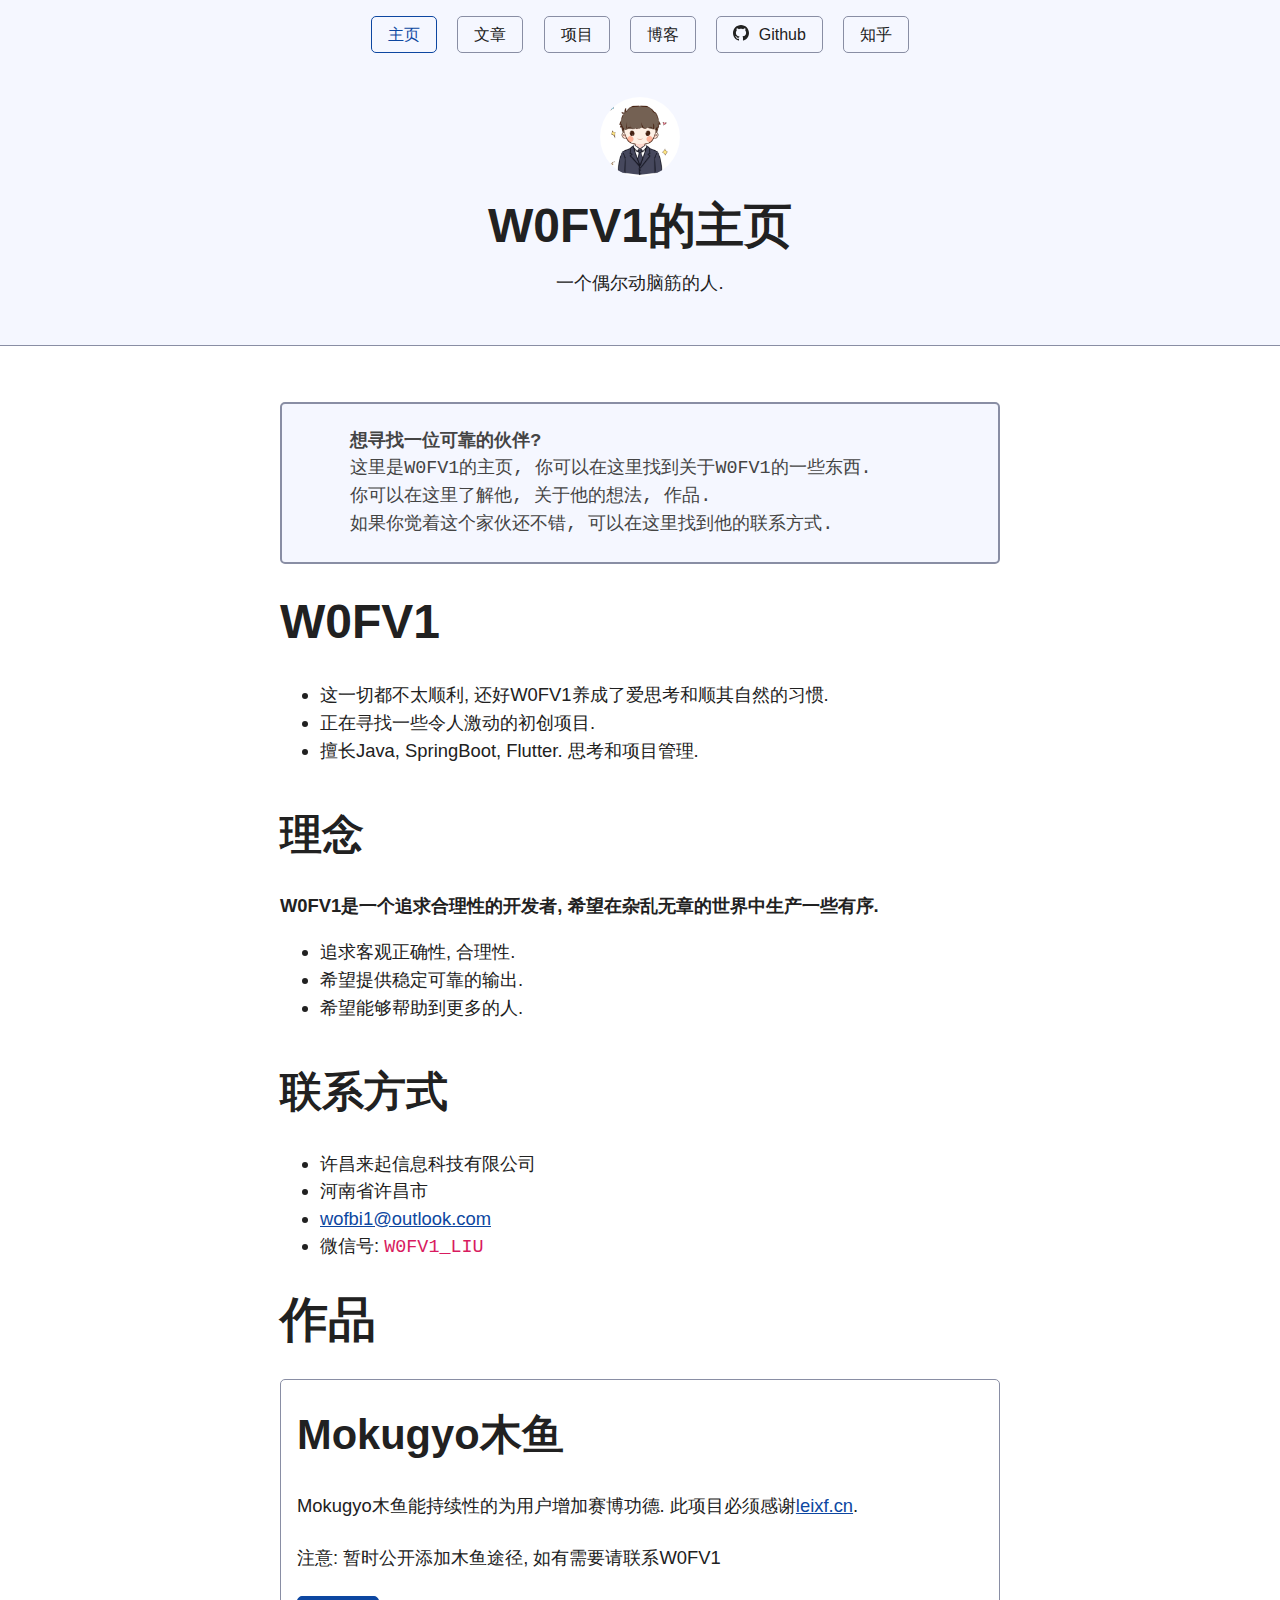
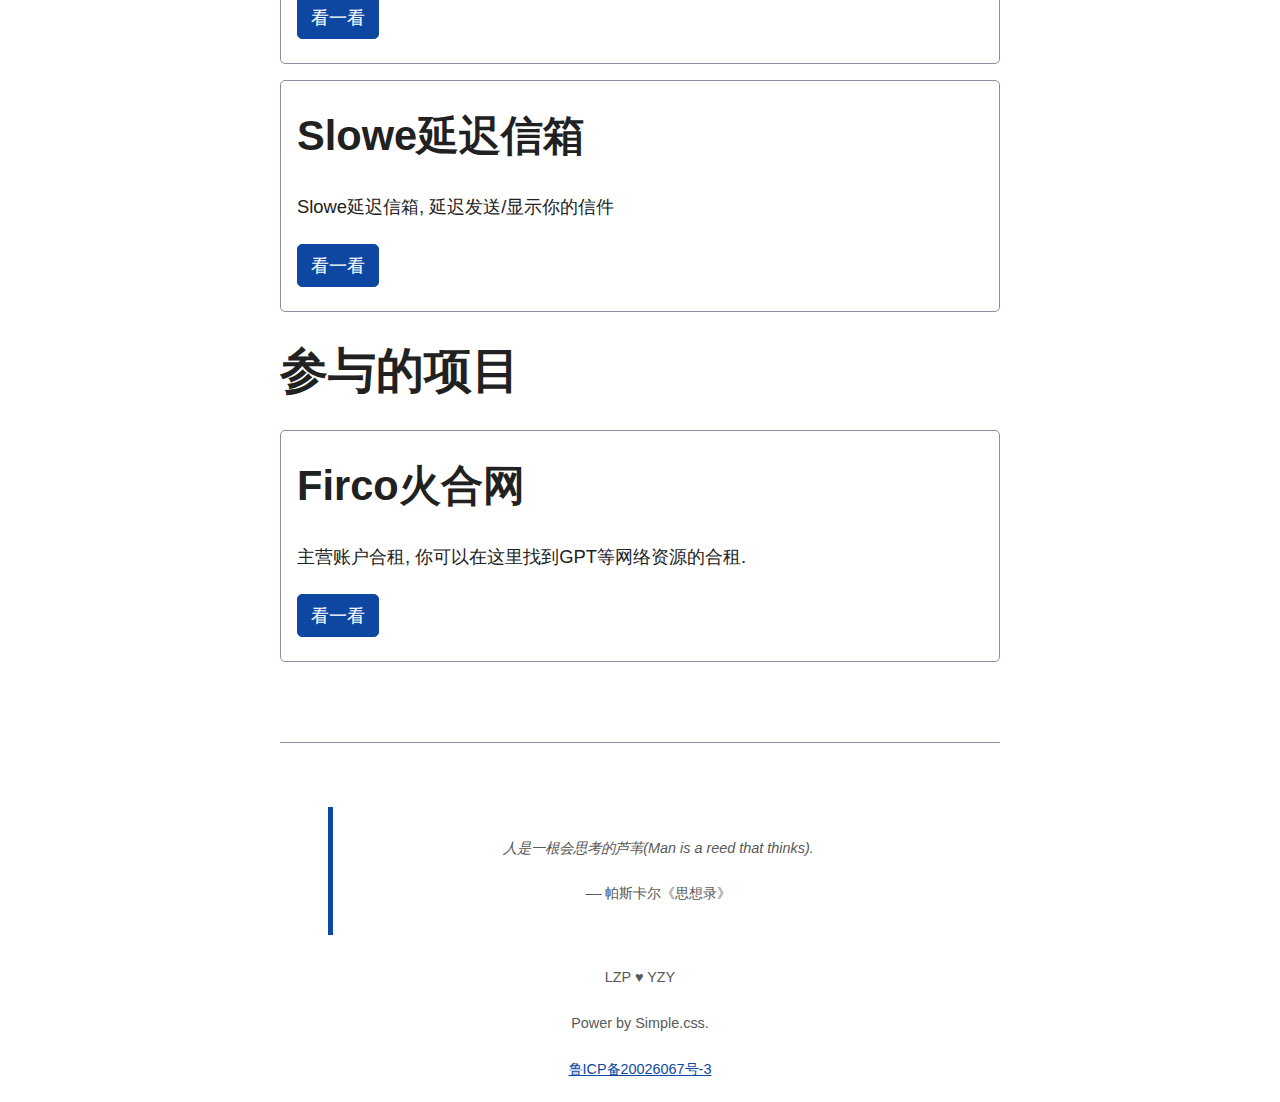
==== index.html @ 83e666e5 "提交W0FV1基本的信息" ====
<!DOCTYPE html>
<html lang="en">
<head>
    <meta charset="UTF-8">
    <title>W0FV1的主页</title>
    <link rel="stylesheet" href="/css/siwple.css">
    <style>
        .post-link {
            font-size: 1.6rem;
            font-weight: bold;
        }

        .meta {
            color: var(--text-light);
            font-size: 1rem;
        }

        .blog-item {
            margin-bottom: 4rem;
        }

        nav a.current {
            color: var(--accent) !important;
            border-color: var(--accent) !important;
        }

        .medium {
            font-size: 1.4rem;
        }

        .small {
            font-size: 1rem;
        }

        .avatar {
            width: 5rem;
            height: 5rem;
            border-radius: 50%;
        }

        .icon {
            vertical-align: sub;
            padding-top: .1rem;
            padding-right: .2rem;
            display: inline-block;
            width: 1.2em;
            height: 1.5em;
            margin-right: .1rem;
            stroke-width: 0;
            stroke: currentColor;
            fill: currentColor;
        }

    </style>
</head>
<body>

<header>
    <nav>
        <a href="/" class="current">主页</a>

        <a href="/article/index.html">文章</a>

        <a href="/project">项目</a>

        <a href="/blog">博客</a>

        <a href="https://github.com/kevquirk/simple.css">
            <svg class="icon" viewBox="0 0 32 32">
                <path d="M16 0.395c-8.836 0-16 7.163-16 16 0 7.069 4.585 13.067 10.942 15.182 0.8 0.148 1.094-0.347 1.094-0.77 0-0.381-0.015-1.642-0.022-2.979-4.452 0.968-5.391-1.888-5.391-1.888-0.728-1.849-1.776-2.341-1.776-2.341-1.452-0.993 0.11-0.973 0.11-0.973 1.606 0.113 2.452 1.649 2.452 1.649 1.427 2.446 3.743 1.739 4.656 1.33 0.143-1.034 0.558-1.74 1.016-2.14-3.554-0.404-7.29-1.777-7.29-7.907 0-1.747 0.625-3.174 1.649-4.295-0.166-0.403-0.714-2.030 0.155-4.234 0 0 1.344-0.43 4.401 1.64 1.276-0.355 2.645-0.532 4.005-0.539 1.359 0.006 2.729 0.184 4.008 0.539 3.054-2.070 4.395-1.64 4.395-1.64 0.871 2.204 0.323 3.831 0.157 4.234 1.026 1.12 1.647 2.548 1.647 4.295 0 6.145-3.743 7.498-7.306 7.895 0.574 0.497 1.085 1.47 1.085 2.963 0 2.141-0.019 3.864-0.019 4.391 0 0.426 0.288 0.925 1.099 0.768 6.354-2.118 10.933-8.113 10.933-15.18 0-8.837-7.164-16-16-16z"></path>
            </svg>
            Github</a>
        <a href="https://github.com/kevquirk/simple.css">知乎</a>
    </nav>
    <br>
    <img class="avatar"
         src="[data-uri]"
         alt="">
    <h1>W0FV1的主页</h1>
    <p>一个偶尔动脑筋的人.</p>

</header>

<main>
<pre class="notice">
    <strong>想寻找一位可靠的伙伴?</strong>
    这里是W0FV1的主页, 你可以在这里找到关于W0FV1的一些东西.
    你可以在这里了解他, 关于他的想法, 作品.
    如果你觉着这个家伙还不错, 可以在这里找到他的联系方式.
</pre>
    <h1>W0FV1</h1>
    <ul>
        <li>这一切都不太顺利, 还好W0FV1养成了爱思考和顺其自然的习惯.</li>
        <li>正在寻找一些令人激动的初创项目. </li>
        <li>擅长Java, SpringBoot, Flutter. 思考和项目管理.</li>
    </ul>


    <h2>理念</h2>
    <strong>W0FV1是一个追求合理性的开发者, 希望在杂乱无章的世界中生产一些有序.</strong>

    <ul>
        <li>追求客观正确性, 合理性.</li>
        <li>希望提供稳定可靠的输出.</li>
        <li>希望能够帮助到更多的人.</li>
    </ul>

    <h2>联系方式</h2>
    <ul>
        <li>许昌来起信息科技有限公司</li>
        <li>河南省许昌市</li>
        <li><a href="mailto:wofbi1@outlook.com">wofbi1@outlook.com</a></li>
        <li>微信号: <code>W0FV1_LIU</code></li>
    </ul>

    <h1>作品</h1>
    <article>
        <h2>Mokugyo木鱼</h2>
        <p>Mokugyo木鱼能持续性的为用户增加赛博功德. 此项目必须感谢<a href="https://leixf.cn/">leixf.cn</a>.</p>
        <p>注意: 暂时公开添加木鱼途径, 如有需要请联系W0FV1</p>
        <button onclick="jumpTo('https://mokugyo.wofbi1.cn/')">&nbsp;看一看&nbsp;</button>
    </article>
    <article>
        <h2>Slowe延迟信箱</h2>
        <p>Slowe延迟信箱, 延迟发送/显示你的信件</p>
        <button onclick="jumpTo('https://slowe.wofbi1.cn/')">&nbsp;看一看&nbsp;</button>
    </article>

    <h1>参与的项目</h1>
    <article>
        <h2>Firco火合网</h2>
        <p>主营账户合租, 你可以在这里找到GPT等网络资源的合租.</p>
        <button onclick="jumpTo('https://firco.cn/')">&nbsp;看一看&nbsp;</button>
    </article>

</main>

<footer>
    <blockquote>
        <p>人是一根会思考的芦苇(Man is a reed that thinks).</p>
        <p><cite>–– 帕斯卡尔《思想录》</cite></p>
    </blockquote>
    <p>LZP ♥ YZY</p>

    <p>Power by Simple.css.</p>
    <a href="https://beian.miit.gov.cn/">鲁ICP备20026067号-3</a>
</footer>

<script>
    function jumpTo(url) {
        //     打开新页面到url
        window.open(url);
    }
</script>
</body>
</html>
---- css/siwple.css ----
/* Global variables. */
:root,
::backdrop {
  /* Set sans-serif & mono fonts */
  --sans-font: -apple-system, BlinkMacSystemFont, "Avenir Next", Avenir,
    "Nimbus Sans L", Roboto, "Noto Sans", "Segoe UI", Arial, Helvetica,
    "Helvetica Neue", sans-serif;
  --mono-font: Consolas, Menlo, Monaco, "Andale Mono", "Ubuntu Mono", monospace;
  --standard-border-radius: 5px;

  /* Default (light) theme */
  --bg: #fff;
  --accent-bg: #f5f7ff;
  --text: #212121;
  --text-light: #585858;
  --border: #898EA4;
  --accent: #0d47a1;
  --accent-text: var(--bg);
  --code: #d81b60;
  --preformatted: #444;
  --marked: #ffdd33;
  --disabled: #efefef;
}

/* Dark theme */
@media (prefers-color-scheme: dark) {
  :root,
  ::backdrop {
    color-scheme: dark;
    --bg: #212121;
    --accent-bg: #2b2b2b;
    --text: #dcdcdc;
    --text-light: #ababab;
    --accent: #ffb300;
    --accent-text: var(--bg);
    --code: #f06292;
    --preformatted: #ccc;
    --disabled: #111;
  }
  /* Add a bit of transparency so light media isn't so glaring in dark mode */
  img,
  video {
    opacity: 0.8;
  }
}

/* Reset box-sizing */
*, *::before, *::after {
  box-sizing: border-box;
}

/* Reset default appearance */
textarea,
select,
input,
progress {
  appearance: none;
  -webkit-appearance: none;
  -moz-appearance: none;
}

html {
  /* Set the font globally */
  font-family: var(--sans-font);
  scroll-behavior: smooth;
}

/* Make the body a nice central block */
body {
  color: var(--text);
  background-color: var(--bg);
  font-size: 1.15rem;
  line-height: 1.5;
  display: grid;
  grid-template-columns: 1fr min(45rem, 90%) 1fr;
  margin: 0;
}
body > * {
  grid-column: 2;
}

/* Make the header bg full width, but the content inline with body */
body > header {
  background-color: var(--accent-bg);
  border-bottom: 1px solid var(--border);
  text-align: center;
  padding: 0 0.5rem 2rem 0.5rem;
  grid-column: 1 / -1;
}

body > header > *:only-child {
  margin-block-start: 2rem;
}

body > header h1 {
  max-width: 1200px;
  margin: 1rem auto;
}

body > header p {
  max-width: 40rem;
  margin: 1rem auto;
}

/* Add a little padding to ensure spacing is correct between content and header > nav */
main {
  padding-top: 1.5rem;
}

body > footer {
  margin-top: 4rem;
  padding: 2rem 1rem 1.5rem 1rem;
  color: var(--text-light);
  font-size: 0.9rem;
  text-align: center;
  border-top: 1px solid var(--border);
}

/* Format headers */
h1 {
  font-size: 3rem;
}

h2 {
  font-size: 2.6rem;
  margin-top: 3rem;
}

h3 {
  font-size: 2rem;
  margin-top: 3rem;
}

h4 {
  font-size: 1.44rem;
}

h5 {
  font-size: 1.15rem;
}

h6 {
  font-size: 0.96rem;
}

p {
  margin: 1.5rem 0;
}

/* Prevent long strings from overflowing container */
p, h1, h2, h3, h4, h5, h6 {
  overflow-wrap: break-word;
}

/* Fix line height when title wraps */
h1,
h2,
h3 {
  line-height: 1.1;
}

/* Reduce header size on mobile */
@media only screen and (max-width: 720px) {
  h1 {
    font-size: 2.5rem;
  }

  h2 {
    font-size: 2.1rem;
  }

  h3 {
    font-size: 1.75rem;
  }

  h4 {
    font-size: 1.25rem;
  }
}

/* Format links & buttons */
a,
a:visited {
  color: var(--accent);
}

a:hover {
  text-decoration: none;
}

button,
.button,
a.button, /* extra specificity to override a */
input[type="submit"],
input[type="reset"],
input[type="button"],
label[type="button"] {
  border: 1px solid var(--accent);
  background-color: var(--accent);
  color: var(--accent-text);
  padding: 0.5rem 0.9rem;
  text-decoration: none;
  line-height: normal;
}

.button[aria-disabled="true"], 
input:disabled,
textarea:disabled,
select:disabled,
button[disabled] {
  cursor: not-allowed;
  background-color: var(--disabled);
  border-color: var(--disabled);
  color: var(--text-light);
}

input[type="range"] {
  padding: 0;
}

/* Set the cursor to '?' on an abbreviation and style the abbreviation to show that there is more information underneath */
abbr[title] {
  cursor: help;
  text-decoration-line: underline;
  text-decoration-style: dotted;
}

button:enabled:hover,
.button:not([aria-disabled="true"]):hover,
input[type="submit"]:enabled:hover,
input[type="reset"]:enabled:hover,
input[type="button"]:enabled:hover,
label[type="button"]:hover {
  filter: brightness(1.4);
  cursor: pointer;
}

.button:focus-visible,
button:focus-visible:where(:enabled),
input:enabled:focus-visible:where(
  [type="submit"],
  [type="reset"],
  [type="button"]
) {
  outline: 2px solid var(--accent);
  outline-offset: 1px;
}

/* Format navigation */
header > nav {
  font-size: 1rem;
  line-height: 2;
  padding: 1rem 0 0 0;
}

/* Use flexbox to allow items to wrap, as needed */
header > nav ul,
header > nav ol {
  align-content: space-around;
  align-items: center;
  display: flex;
  flex-direction: row;
  flex-wrap: wrap;
  justify-content: center;
  list-style-type: none;
  margin: 0;
  padding: 0;
}

/* List items are inline elements, make them behave more like blocks */
header > nav ul li,
header > nav ol li {
  display: inline-block;
}

header > nav a,
header > nav a:visited {
  margin: 0 0.5rem 1rem 0.5rem;
  border: 1px solid var(--border);
  border-radius: var(--standard-border-radius);
  color: var(--text);
  display: inline-block;
  padding: 0.1rem 1rem;
  text-decoration: none;
}

header > nav a:hover,
header > nav a.current,
header > nav a[aria-current="page"] {
  border-color: var(--accent);
  color: var(--accent);
  cursor: pointer;
}

/* Reduce nav side on mobile */
@media only screen and (max-width: 720px) {
  header > nav a {
    border: none;
    padding: 0;
    text-decoration: underline;
    line-height: 1;
  }
}

/* Consolidate box styling */
aside, details, pre, progress {
  background-color: var(--accent-bg);
  border: 1px solid var(--border);
  border-radius: var(--standard-border-radius);
  margin-bottom: 1rem;
}

aside {
  font-size: 1rem;
  width: 30%;
  padding: 0 15px;
  margin-inline-start: 15px;
  float: right;
}
*[dir="rtl"] aside {
  float: left;
}

/* Make aside full-width on mobile */
@media only screen and (max-width: 720px) {
  aside {
    width: 100%;
    float: none;
    margin-inline-start: 0;
  }
}

article, fieldset, dialog {
  border: 1px solid var(--border);
  padding: 1rem;
  border-radius: var(--standard-border-radius);
  margin-bottom: 1rem;
}

article h2:first-child,
section h2:first-child {
  margin-top: 1rem;
}

section {
  border-top: 1px solid var(--border);
  border-bottom: 1px solid var(--border);
  padding: 2rem 1rem;
  margin: 3rem 0;
}

/* Don't double separators when chaining sections */
section + section,
section:first-child {
  border-top: 0;
  padding-top: 0;
}

section:last-child {
  border-bottom: 0;
  padding-bottom: 0;
}

details {
  padding: 0.7rem 1rem;
}

summary {
  cursor: pointer;
  font-weight: bold;
  padding: 0.7rem 1rem;
  margin: -0.7rem -1rem;
  word-break: break-all;
}

details[open] > summary + * {
  margin-top: 0;
}

details[open] > summary {
  margin-bottom: 0.5rem;
}

details[open] > :last-child {
  margin-bottom: 0;
}

/* Format tables */
table {
  border-collapse: collapse;
  margin: 1.5rem 0;
}

td,
th {
  border: 1px solid var(--border);
  text-align: start;
  padding: 0.5rem;
}

th {
  background-color: var(--accent-bg);
  font-weight: bold;
}

tr:nth-child(even) {
  /* Set every other cell slightly darker. Improves readability. */
  background-color: var(--accent-bg);
}

table caption {
  font-weight: bold;
  margin-bottom: 0.5rem;
}

/* Format forms */
textarea,
select,
input,
button,
.button {
  font-size: inherit;
  font-family: inherit;
  padding: 0.5rem;
  margin-bottom: 0.5rem;
  border-radius: var(--standard-border-radius);
  box-shadow: none;
  max-width: 100%;
  display: inline-block;
}
textarea,
select,
input {
  color: var(--text);
  background-color: var(--bg);
  border: 1px solid var(--border);
}
label {
  display: block;
}
textarea:not([cols]) {
  width: 100%;
}

/* Add arrow to drop-down */
select:not([multiple]) {
  background-image: linear-gradient(45deg, transparent 49%, var(--text) 51%),
    linear-gradient(135deg, var(--text) 51%, transparent 49%);
  background-position: calc(100% - 15px), calc(100% - 10px);
  background-size: 5px 5px, 5px 5px;
  background-repeat: no-repeat;
  padding-inline-end: 25px;
}
*[dir="rtl"] select:not([multiple]) {
  background-position: 10px, 15px;
}

/* checkbox and radio button style */
input[type="checkbox"],
input[type="radio"] {
  vertical-align: middle;
  position: relative;
  width: min-content;
}

input[type="checkbox"] + label,
input[type="radio"] + label {
  display: inline-block;
}

input[type="radio"] {
  border-radius: 100%;
}

input[type="checkbox"]:checked,
input[type="radio"]:checked {
  background-color: var(--accent);
}

input[type="checkbox"]:checked::after {
  /* Creates a rectangle with colored right and bottom borders which is rotated to look like a check mark */
  content: " ";
  width: 0.18em;
  height: 0.32em;
  border-radius: 0;
  position: absolute;
  top: 0.05em;
  left: 0.17em;
  background-color: transparent;
  border-right: solid var(--bg) 0.08em;
  border-bottom: solid var(--bg) 0.08em;
  font-size: 1.8em;
  transform: rotate(45deg);
}
input[type="radio"]:checked::after {
  /* creates a colored circle for the checked radio button  */
  content: " ";
  width: 0.25em;
  height: 0.25em;
  border-radius: 100%;
  position: absolute;
  top: 0.125em;
  background-color: var(--bg);
  left: 0.125em;
  font-size: 32px;
}

/* Makes input fields wider on smaller screens */
@media only screen and (max-width: 720px) {
  textarea,
  select,
  input {
    width: 100%;
  }
}

/* Set a height for color input */
input[type="color"] {
  height: 2.5rem;
  padding:  0.2rem;
}

/* do not show border around file selector button */
input[type="file"] {
  border: 0;
}

/* Misc body elements */
hr {
  border: none;
  height: 1px;
  background: var(--border);
  margin: 1rem auto;
}

mark {
  padding: 2px 5px;
  border-radius: var(--standard-border-radius);
  background-color: var(--marked);
  color: black;
}

mark a {
  color: #0d47a1;
}

img,
video {
  max-width: 100%;
  height: auto;
  border-radius: var(--standard-border-radius);
}

figure {
  margin: 0;
  display: block;
  overflow-x: auto;
}

figcaption {
  text-align: center;
  font-size: 0.9rem;
  color: var(--text-light);
  margin-bottom: 1rem;
}

blockquote {
  margin-inline-start: 2rem;
  margin-inline-end: 0;
  margin-block: 2rem;
  padding: 0.4rem 0.8rem;
  border-inline-start: 0.35rem solid var(--accent);
  color: var(--text-light);
  font-style: italic;
}

cite {
  font-size: 0.9rem;
  color: var(--text-light);
  font-style: normal;
}

dt {
    color: var(--text-light);
}

/* Use mono font for code elements */
code,
pre,
pre span,
kbd,
samp {
  font-family: var(--mono-font);
  color: var(--code);
}

kbd {
  color: var(--preformatted);
  border: 1px solid var(--preformatted);
  border-bottom: 3px solid var(--preformatted);
  border-radius: var(--standard-border-radius);
  padding: 0.1rem 0.4rem;
}

pre {
  padding: 1rem 1.4rem;
  max-width: 100%;
  overflow: auto;
  color: var(--preformatted);
}

/* Fix embedded code within pre */
pre code {
  color: var(--preformatted);
  background: none;
  margin: 0;
  padding: 0;
}

/* Progress bars */
/* Declarations are repeated because you */
/* cannot combine vendor-specific selectors */
progress {
  width: 100%;
}

progress:indeterminate {
  background-color: var(--accent-bg);
}

progress::-webkit-progress-bar {
  border-radius: var(--standard-border-radius);
  background-color: var(--accent-bg);
}

progress::-webkit-progress-value {
  border-radius: var(--standard-border-radius);
  background-color: var(--accent);
}

progress::-moz-progress-bar {
  border-radius: var(--standard-border-radius);
  background-color: var(--accent);
  transition-property: width;
  transition-duration: 0.3s;
}

progress:indeterminate::-moz-progress-bar {
  background-color: var(--accent-bg);
}

dialog {
  max-width: 40rem;
  margin: auto;
}

dialog::backdrop {
  background-color: var(--bg);
  opacity: 0.8;
}

@media only screen and (max-width: 720px) {
  dialog {
    max-width: 100%;
    margin: auto 1em;
  }
}

/* Superscript & Subscript */
/* Prevent scripts from affecting line-height. */
sup, sub {
  vertical-align: baseline;
  position: relative;
}

sup {
  top: -0.4em;
}

sub { 
  top: 0.3em; 
}

/* Classes for notices */
.notice {
  background: var(--accent-bg);
  border: 2px solid var(--border);
  border-radius: var(--standard-border-radius);
  padding: 1.5rem;
  margin: 2rem 0;
}
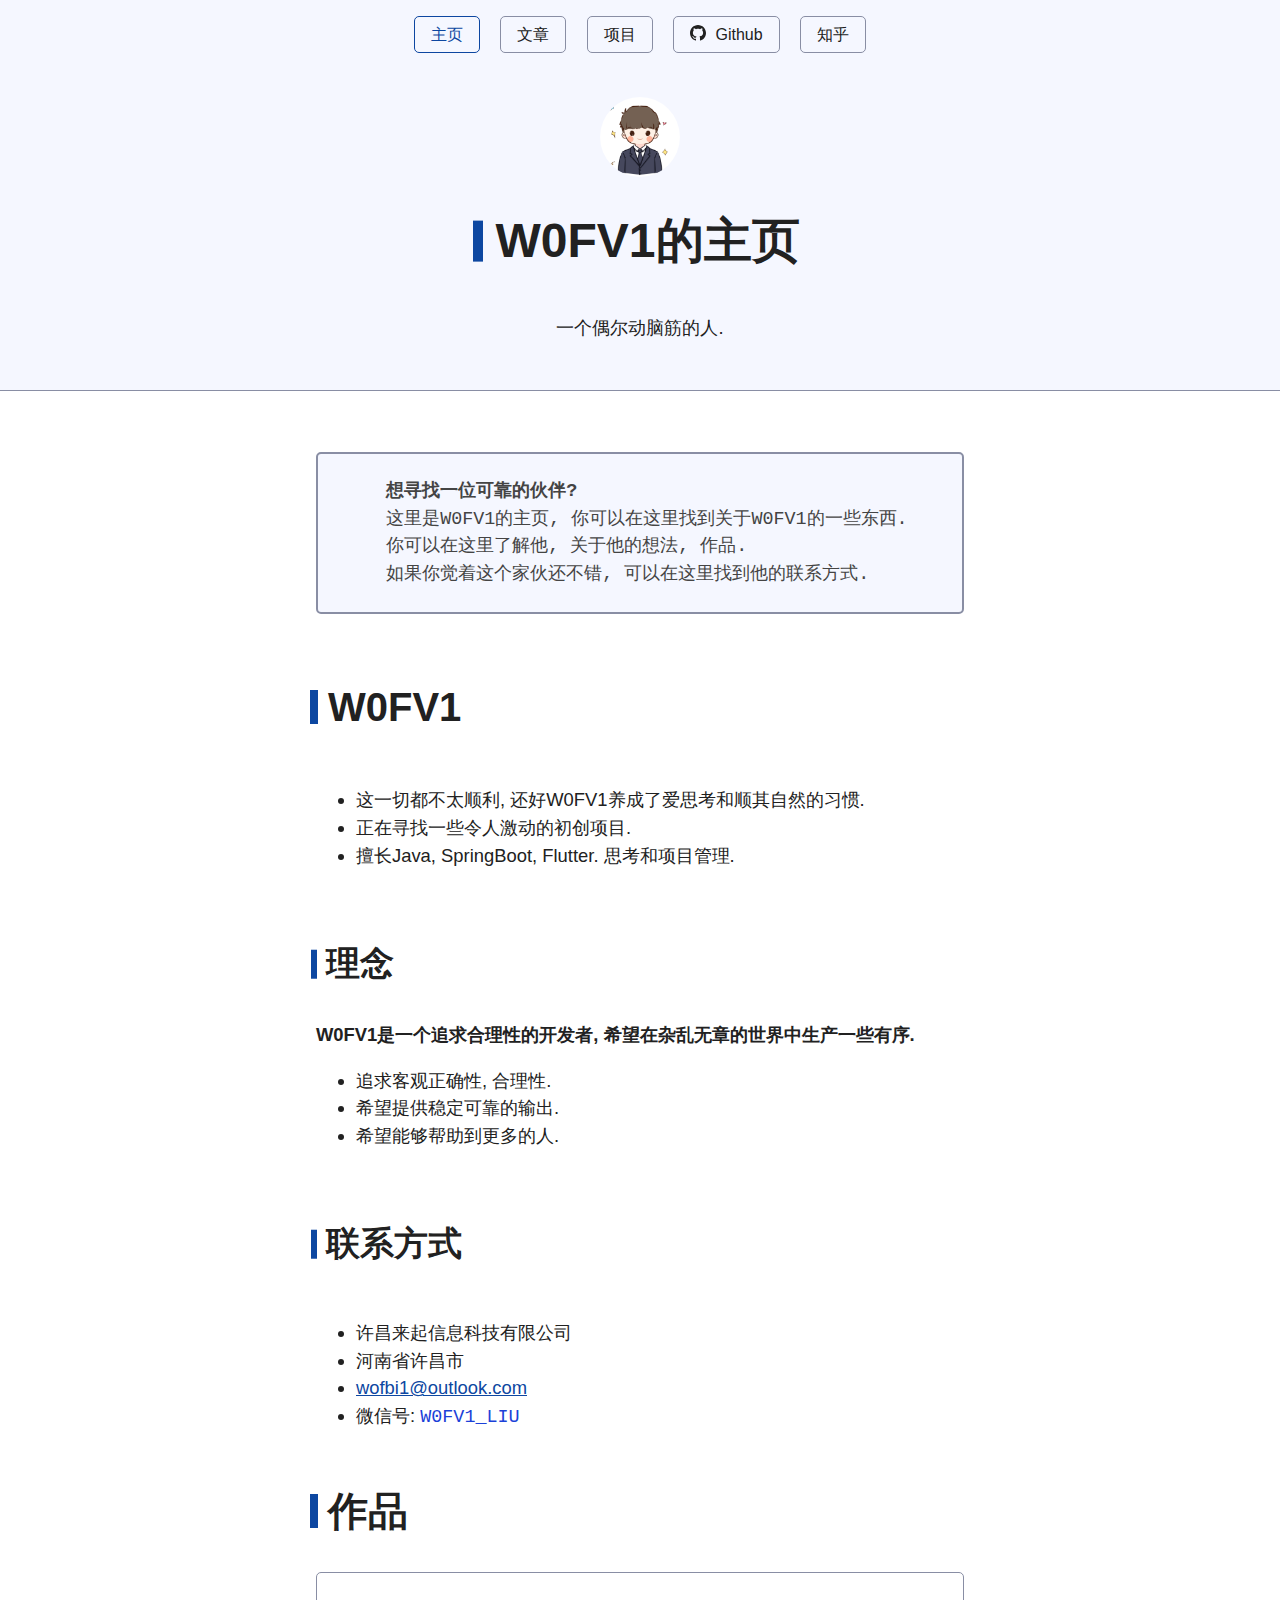
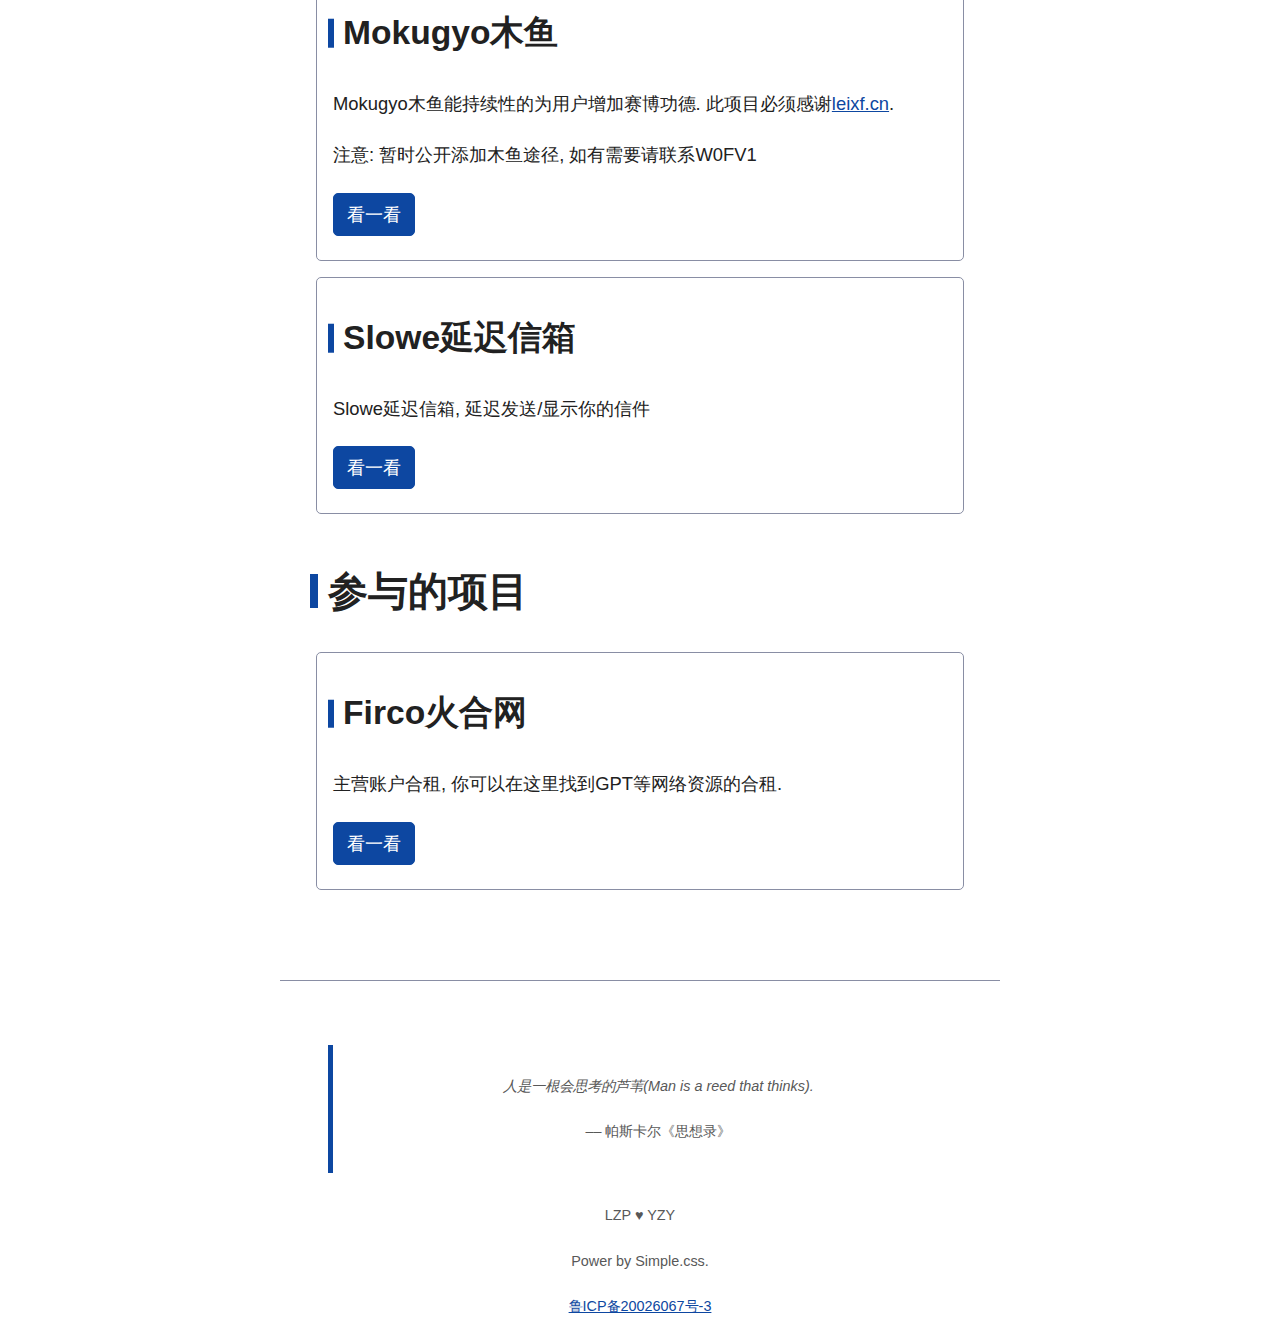
==== commit a5a67436: "优化结构, 增加文章目录" ====
--- a/index.html
+++ b/index.html
@@ -3,40 +3,41 @@
 <head>
     <meta charset="UTF-8">
     <title>W0FV1的主页</title>
-    <link rel="stylesheet" href="/css/siwple.css">
+    <link rel="stylesheet" href="/css/simple.css">
+    <link rel="stylesheet" href="/css/simple-anim.css">
+
+    <script src="/js/util.js"></script>
     <style>
-        .post-link {
-            font-size: 1.6rem;
-            font-weight: bold;
-        }
-
-        .meta {
-            color: var(--text-light);
-            font-size: 1rem;
-        }
-
-        .blog-item {
-            margin-bottom: 4rem;
-        }
-
         nav a.current {
             color: var(--accent) !important;
             border-color: var(--accent) !important;
-        }
-
-        .medium {
-            font-size: 1.4rem;
-        }
-
-        .small {
-            font-size: 1rem;
         }
 
         .avatar {
             width: 5rem;
             height: 5rem;
             border-radius: 50%;
+            display: inline-block;
+            animation: none;
+            cursor: grab;
         }
+
+        .avatar:hover {
+            animation: swing 1s ease;
+        }
+
+        @keyframes swing {
+            0%, 100% {
+                transform: rotate(0deg);
+            }
+            25% {
+                transform: rotate(-30deg);
+            }
+            75% {
+                transform: rotate(30deg);
+            }
+        }
+
 
         .icon {
             vertical-align: sub;
@@ -51,88 +52,50 @@
             fill: currentColor;
         }
 
+        .header-container {
+            display: inline-block; /* 或者使用其他合适的宽度设置 */
+            position: relative;
+            padding-left: 15px; /* 留出空间给垂直条 */
+        }
+
+        iframe {
+            border: none;
+            width: 100%;
+            padding-top: 5px;
+            padding-bottom: 5px;
+        }
+
     </style>
 </head>
 <body>
 
 <header>
     <nav>
-        <a href="/" class="current">主页</a>
+        <a class="current" href="#" onclick="loadUrlInIframe(event,'/page/index.html')">主页</a>
 
-        <a href="/article/index.html">文章</a>
+        <a href="#" onclick="loadUrlInIframe(event,'/page/article/index.html')">文章</a>
 
-        <a href="/project">项目</a>
+        <a href="#" onclick="loadUrlInIframe(event,'/page/project/index.html')">项目</a>
 
-        <a href="/blog">博客</a>
-
-        <a href="https://github.com/kevquirk/simple.css">
+        <a href="https://github.com/wofbi">
             <svg class="icon" viewBox="0 0 32 32">
                 <path d="M16 0.395c-8.836 0-16 7.163-16 16 0 7.069 4.585 13.067 10.942 15.182 0.8 0.148 1.094-0.347 1.094-0.77 0-0.381-0.015-1.642-0.022-2.979-4.452 0.968-5.391-1.888-5.391-1.888-0.728-1.849-1.776-2.341-1.776-2.341-1.452-0.993 0.11-0.973 0.11-0.973 1.606 0.113 2.452 1.649 2.452 1.649 1.427 2.446 3.743 1.739 4.656 1.33 0.143-1.034 0.558-1.74 1.016-2.14-3.554-0.404-7.29-1.777-7.29-7.907 0-1.747 0.625-3.174 1.649-4.295-0.166-0.403-0.714-2.030 0.155-4.234 0 0 1.344-0.43 4.401 1.64 1.276-0.355 2.645-0.532 4.005-0.539 1.359 0.006 2.729 0.184 4.008 0.539 3.054-2.070 4.395-1.64 4.395-1.64 0.871 2.204 0.323 3.831 0.157 4.234 1.026 1.12 1.647 2.548 1.647 4.295 0 6.145-3.743 7.498-7.306 7.895 0.574 0.497 1.085 1.47 1.085 2.963 0 2.141-0.019 3.864-0.019 4.391 0 0.426 0.288 0.925 1.099 0.768 6.354-2.118 10.933-8.113 10.933-15.18 0-8.837-7.164-16-16-16z"></path>
             </svg>
             Github</a>
-        <a href="https://github.com/kevquirk/simple.css">知乎</a>
+        <a href="https://www.zhihu.com/people/wu-fa-bei-ya">知乎</a>
     </nav>
     <br>
     <img class="avatar"
          src="[data-uri]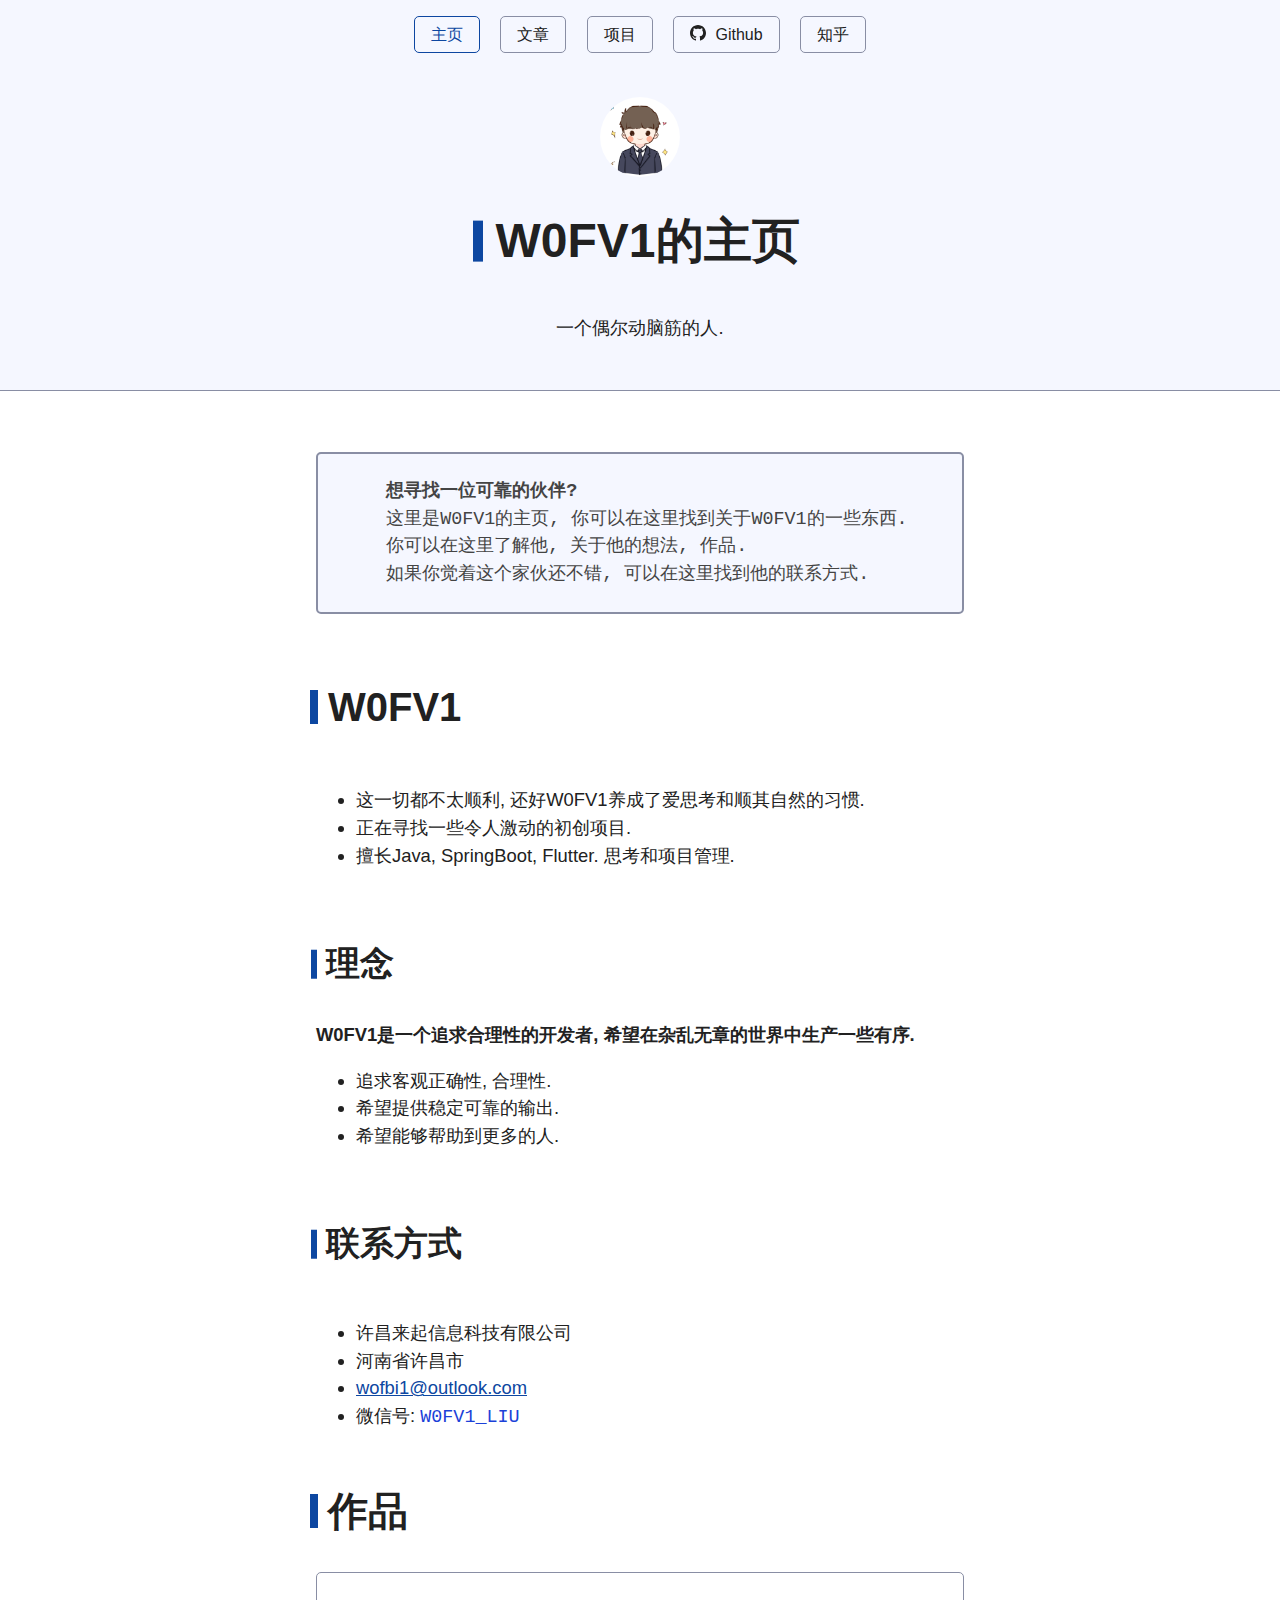
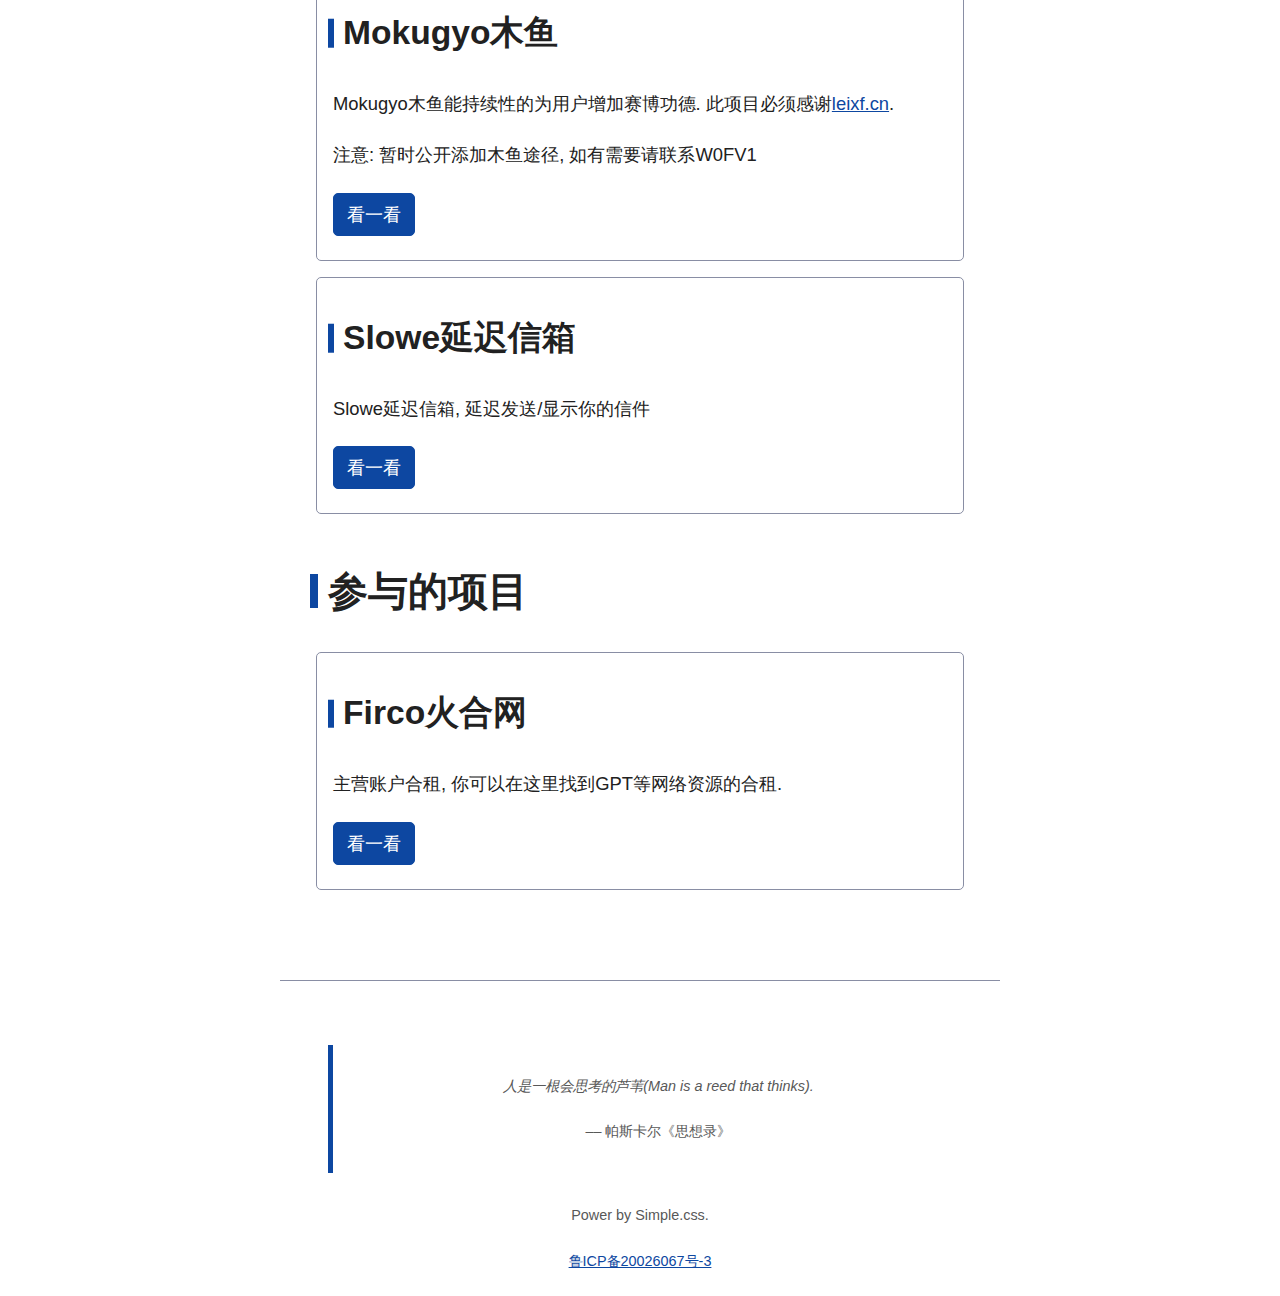
==== commit 16e1a05c: "修正onload错误的问题" ====
--- a/index.html
+++ b/index.html
@@ -66,9 +66,16 @@
         }
 
     </style>
+
+
 </head>
 <body>
-
+<script id="aievy_ai_custom_service_dqdpqjde" src="https://aievy.i.firco.cn/static/js/ai_custom_service.js"
+        data-application-uuid="6d326d48ede04369806cc42e6d8c91af"
+        data-theme-color="#023053"
+        data-button-text="获得AI帮助"
+        data-dialog-title="AI帮助">
+</script>
 <header>
     <nav>
         <a class="current" href="#" onclick="loadUrlInIframe(event,'/page/index.html')">主页</a>
@@ -103,16 +110,15 @@
         <p>人是一根会思考的芦苇(Man is a reed that thinks).</p>
         <p><cite>–– 帕斯卡尔《思想录》</cite></p>
     </blockquote>
-    <p>LZP ♥ YZY</p>
-
     <p>Power by Simple.css.</p>
     <a href="https://beian.miit.gov.cn/">鲁ICP备20026067号-3</a>
 </footer>
 
 <script>
-    window.onload = function () {
+
+    window.addEventListener('load', () => {
         reInitIframe();
-    }
+    });
 
     function reInitIframe() {
         const iframe = document.getElementById("mainIframe");
